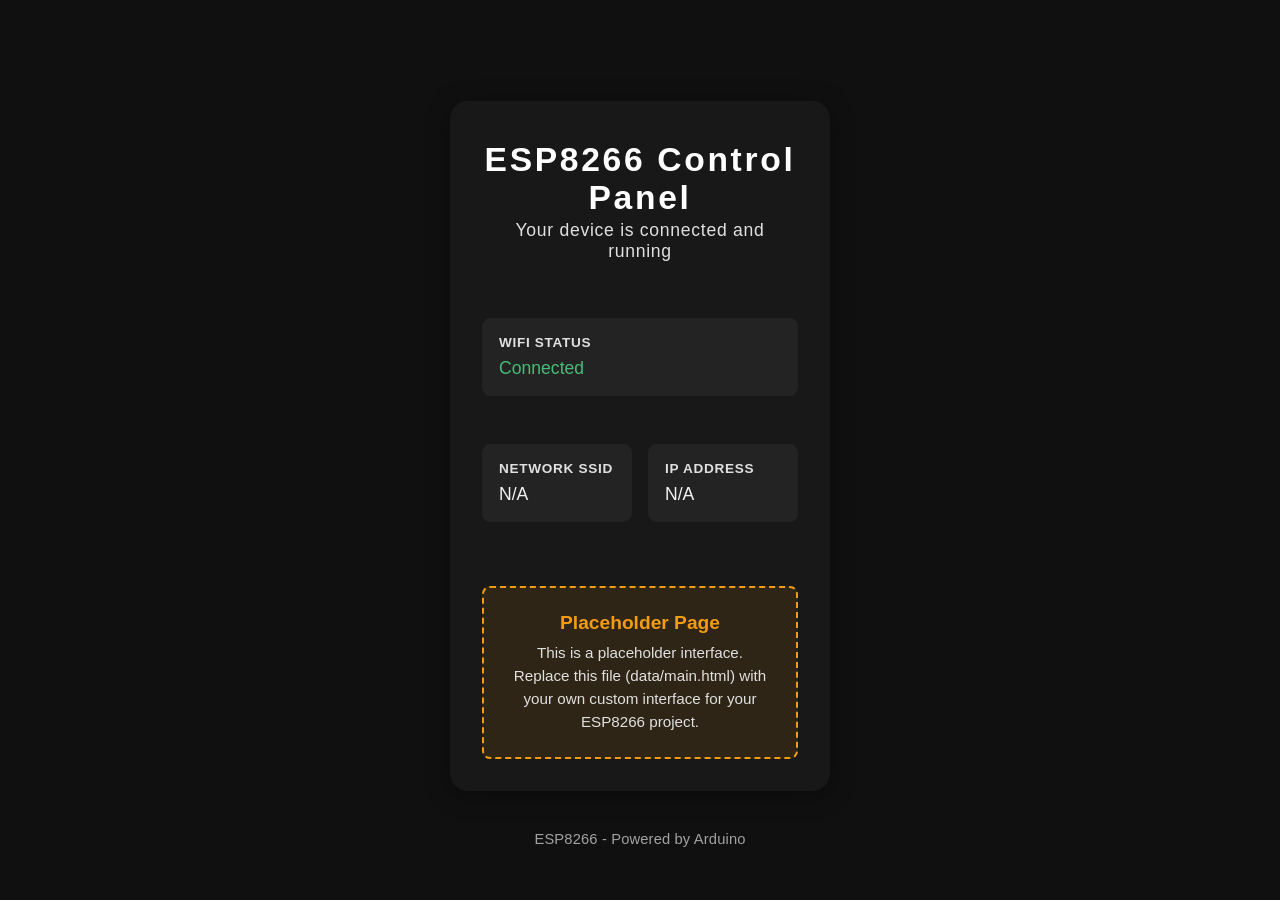
==== data/main.html @ 7da24625 "refactored project to use PlatformIO" ====
<!--
  Licensed under MIT
  SPDX-License-Identifier: MIT
  ESP8266 Main Program Interface
  © 2025 Lennart Gutjahr
-->

<!DOCTYPE html>
<html lang="en">
<head>
  <meta charset="UTF-8" />
  <meta name="viewport" content="width=device-width, initial-scale=1.0" />
  <title>ESP8266 Control Panel</title>
  <link rel="stylesheet" href="style.css" />
</head>
<body>
  <main>
    <header>
      <h1>ESP8266 Control Panel</h1>
      <h2>Your device is connected and running</h2>
    </header>

    <div class="status-card">
      <div class="status-label">WiFi Status</div>
      <div class="status-value connected" id="wifi-status">Connected</div>
    </div>

    <div class="info-grid">
      <div class="status-card">
        <div class="status-label">Network SSID</div>
        <div class="status-value" id="ssid">Loading...</div>
      </div>
      <div class="status-card">
        <div class="status-label">IP Address</div>
        <div class="status-value" id="ip-address">Loading...</div>
      </div>
    </div>

    <div class="placeholder-notice">
      <h3>Placeholder Page</h3>
      <p>This is a placeholder interface. Replace this file (data/main.html) with your own custom interface for your ESP8266 project.</p>
    </div>
  </main>

  <footer>
    ESP8266 - Powered by Arduino
  </footer>

  <script>
    // TODO: Add your JavaScript code here
    // Example: Fetch device status, control GPIO pins, etc.

    // Example placeholder function to load device info
    async function loadDeviceInfo() {
      // TODO: Replace with actual API calls to your ESP8266
      // For now, this is just a placeholder
      document.getElementById('ssid').textContent = 'N/A';
      document.getElementById('ip-address').textContent = 'N/A';
    }

    // Load device info when page loads
    window.addEventListener('DOMContentLoaded', loadDeviceInfo);
  </script>
</body>
</html>
---- data/style.css ----
/*
  Licensed under MIT
  SPDX-License-Identifier: MIT
  ESP8266 Unified Styles
  © 2025 Lennart Gutjahr
*/

:root {
  --accent: #fff;
  --accent-dark: #e0e0e0;
  --bg: #101010;
  --card-bg: #181818;
  --text: #f2f2f2;
  --buttonText: #101010;
  --input-bg: #232323;
  --border: #222;
  --shadow: 0 4px 24px 0 rgba(0,0,0,0.35);
  --success: #48bb78;
  --warning: #f39c12;
}

* {
  box-sizing: border-box;
  margin: 0;
  padding: 0;
}

body {
  min-height: 100vh;
  background: var(--bg);
  color: var(--text);
  font-family: 'Segoe UI', 'Roboto', Arial, sans-serif;
  display: flex;
  flex-direction: column;
  align-items: center;
  justify-content: center;
  padding: 1rem;
}

main {
  width: 100%;
  max-width: 380px;
  margin: 3rem 0 1rem 0;
  background: var(--card-bg);
  border-radius: 18px;
  box-shadow: var(--shadow);
  padding: 2.5rem 2rem 2rem 2rem;
  display: flex;
  flex-direction: column;
  gap: 2rem;
}

header {
  text-align: center;
  margin-bottom: 1.5rem;
}

h1 {
  margin: 0;
  font-size: 2.1rem;
  font-weight: 700;
  letter-spacing: 0.08em;
  color: var(--accent);
}

h2 {
  margin: 0.2em 0 0 0;
  font-size: 1.1rem;
  font-weight: 400;
  color: var(--accent-dark);
  letter-spacing: 0.04em;
}

h3 {
  color: var(--warning);
  margin-bottom: 0.5rem;
  font-size: 1.2rem;
}

form {
  display: flex;
  flex-direction: column;
  gap: 1.3rem;
}

form > div {
  display: flex;
  flex-direction: column;
  gap: 0.5rem;
}

label {
  font-size: 0.98rem;
  font-weight: 500;
  color: var(--accent);
  margin-bottom: 0.1rem;
}

input, select {
  padding: 0.7rem 1rem;
  border: 1.5px solid var(--border);
  border-radius: 8px;
  background: var(--input-bg);
  color: var(--text);
  font-size: 1rem;
  transition: border 0.2s, background 0.2s;
  outline: none;
}

input:focus, select:focus {
  border-color: var(--accent);
  background: #2a2a2a;
}

button {
  margin-top: 0.5rem;
  padding: 0.85rem 0;
  font-size: 1.08rem;
  font-weight: 600;
  background: var(--accent);
  color: var(--buttonText);
  border: none;
  border-radius: 8px;
  cursor: pointer;
  transition: background 0.2s, transform 0.1s;
}

button:hover, button:focus {
  background: var(--accent-dark);
  transform: translateY(-2px) scale(1.02);
}

#status {
  min-height: 1.5rem;
  font-size: 0.98rem;
  color: var(--accent);
  text-align: center;
  margin-top: 0.5rem;
}

footer {
  margin-top: 1.5rem;
  font-size: 0.92rem;
  color: var(--accent-dark);
  opacity: 0.7;
  text-align: center;
  letter-spacing: 0.01em;
}

/* Status card styling for main program page */
.status-card {
  background: var(--input-bg);
  border: 1px solid var(--border);
  border-radius: 8px;
  padding: 1rem;
  margin-bottom: 1rem;
}

.status-label {
  color: var(--accent-dark);
  font-size: 0.85rem;
  font-weight: 600;
  text-transform: uppercase;
  letter-spacing: 0.05em;
  margin-bottom: 0.5rem;
}

.status-value {
  color: var(--text);
  font-size: 1.1rem;
  font-weight: 500;
}

.connected {
  color: var(--success);
}

.info-grid {
  display: grid;
  grid-template-columns: repeat(auto-fit, minmax(150px, 1fr));
  gap: 1rem;
}

.placeholder-notice {
  background: rgba(243, 156, 18, 0.1);
  border: 2px dashed var(--warning);
  border-radius: 8px;
  padding: 1.5rem;
  margin-top: 1rem;
  text-align: center;
}

.placeholder-notice p {
  color: var(--accent-dark);
  font-size: 0.95rem;
  line-height: 1.5;
}
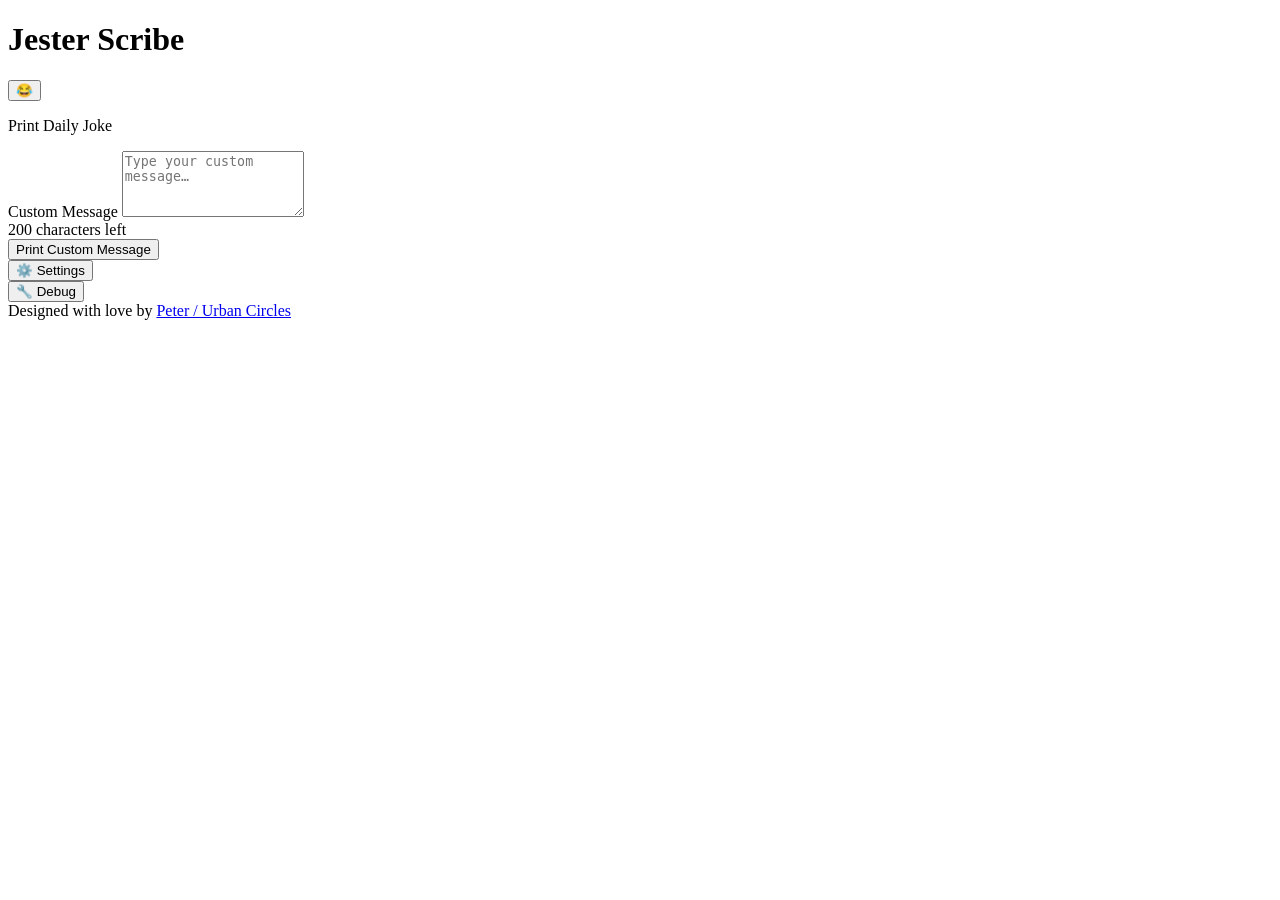
==== commit 5316a062: "temporary commit to checkout previous branch" ====
--- a/data/main.html
+++ b/data/main.html
@@ -1,65 +1,109 @@
-<!--
-  Licensed under MIT
-  SPDX-License-Identifier: MIT
-  ESP8266 Main Program Interface
-  © 2025 Lennart Gutjahr
--->
-
 <!DOCTYPE html>
 <html lang="en">
 <head>
   <meta charset="UTF-8" />
-  <meta name="viewport" content="width=device-width, initial-scale=1.0" />
-  <title>ESP8266 Control Panel</title>
-  <link rel="stylesheet" href="style.css" />
+  <meta name="viewport" content="width=device-width, initial-scale=1" />
+  <title>Jester Scribe</title>
+  <link rel="stylesheet" href="/style.css">
+  <script src="/main.js" defer></script>
 </head>
 <body>
   <main>
     <header>
-      <h1>ESP8266 Control Panel</h1>
-      <h2>Your device is connected and running</h2>
+      <h1>Jester Scribe</h1>
     </header>
 
-    <div class="status-card">
-      <div class="status-label">WiFi Status</div>
-      <div class="status-value connected" id="wifi-status">Connected</div>
+    <!-- Joy Emoji Button -->
+    <div class="joke-button-container">
+      <button id="joke-button" class="emoji-button" onclick="printDailyJoke()">😂</button>
+      <p class="button-label">Print Daily Joke</p>
     </div>
 
-    <div class="info-grid">
-      <div class="status-card">
-        <div class="status-label">Network SSID</div>
-        <div class="status-value" id="ssid">Loading...</div>
+    <!-- Custom Text Form -->
+    <form id="receipt-form" onsubmit="handleSubmit(event)" action="/submit" method="post">
+      <div>
+        <label for="message">Custom Message</label>
+        <textarea
+          id="message"
+          name="message"
+          maxlength="200"
+          oninput="handleInput(this)"
+          placeholder="Type your custom message…"
+          rows="4"
+          required
+        ></textarea>
+        <div id="char-counter">200 characters left</div>
       </div>
-      <div class="status-card">
-        <div class="status-label">IP Address</div>
-        <div class="status-value" id="ip-address">Loading...</div>
+      <button type="submit">Print Custom Message</button>
+    </form>
+
+    <div id="thank-you" style="display: none;">
+      Message submitted!
+    </div>
+
+    <!-- Settings Menu -->
+    <div class="menu-section">
+      <button class="menu-toggle" onclick="toggleSettings()">⚙️ Settings</button>
+      <div id="settings-menu" class="menu-content" style="display: none;">
+        <div class="settings-group">
+          <h3>Language</h3>
+          <select id="language-select">
+            <option value="en">English</option>
+            <option value="de">German</option>
+            <option value="es">Spanish</option>
+            <option value="fr">French</option>
+          </select>
+        </div>
+
+        <div class="settings-group">
+          <h3>Daily Print Time</h3>
+          <input type="time" id="print-time" value="09:00" />
+        </div>
+
+        <div class="settings-group">
+          <h3>Joke Categories</h3>
+          <label><input type="checkbox" value="programming" checked> Programming</label>
+          <label><input type="checkbox" value="general" checked> General</label>
+          <label><input type="checkbox" value="puns"> Puns</label>
+          <label><input type="checkbox" value="dark"> Dark Humor</label>
+        </div>
+
+        <div class="settings-group wifi-section">
+          <h3>WiFi Connection</h3>
+          <div class="wifi-info">
+            <p><strong>Network:</strong> <span id="wifi-ssid">Loading...</span></p>
+            <p><strong>IP Address:</strong> <span id="wifi-ip">Loading...</span></p>
+          </div>
+          <button class="danger-button" onclick="showForgetWifiModal()">Forget WiFi & Restart</button>
+        </div>
       </div>
     </div>
 
-    <div class="placeholder-notice">
-      <h3>Placeholder Page</h3>
-      <p>This is a placeholder interface. Replace this file (data/main.html) with your own custom interface for your ESP8266 project.</p>
+    <!-- Debug Console -->
+    <div class="menu-section">
+      <button class="menu-toggle" onclick="toggleDebug()">🔧 Debug</button>
+      <div id="debug-console" class="menu-content" style="display: none;">
+        <div>System Logs (auto-refresh)</div>
+        <pre id="debug-output">Loading...</pre>
+      </div>
     </div>
   </main>
 
+  <!-- Forget WiFi Confirmation Modal -->
+  <div id="forget-wifi-modal" class="modal" style="display: none;">
+    <div class="modal-content">
+      <h2>⚠️ Warning</h2>
+      <p>This will forget the current WiFi credentials and restart the device.</p>
+      <p>You will need to manually reconnect to the device's captive portal and enter new WiFi credentials.</p>
+      <div class="modal-actions">
+        <button class="danger-button" onclick="confirmForgetWifi()">Confirm & Restart</button>
+        <button onclick="closeForgetWifiModal()">Cancel</button>
+      </div>
+    </div>
+  </div>
+
   <footer>
-    ESP8266 - Powered by Arduino
+    Designed with love by <a href="https://urbancircles.club" target="_blank">Peter / Urban Circles</a>
   </footer>
-
-  <script>
-    // TODO: Add your JavaScript code here
-    // Example: Fetch device status, control GPIO pins, etc.
-
-    // Example placeholder function to load device info
-    async function loadDeviceInfo() {
-      // TODO: Replace with actual API calls to your ESP8266
-      // For now, this is just a placeholder
-      document.getElementById('ssid').textContent = 'N/A';
-      document.getElementById('ip-address').textContent = 'N/A';
-    }
-
-    // Load device info when page loads
-    window.addEventListener('DOMContentLoaded', loadDeviceInfo);
-  </script>
 </body>
 </html>
